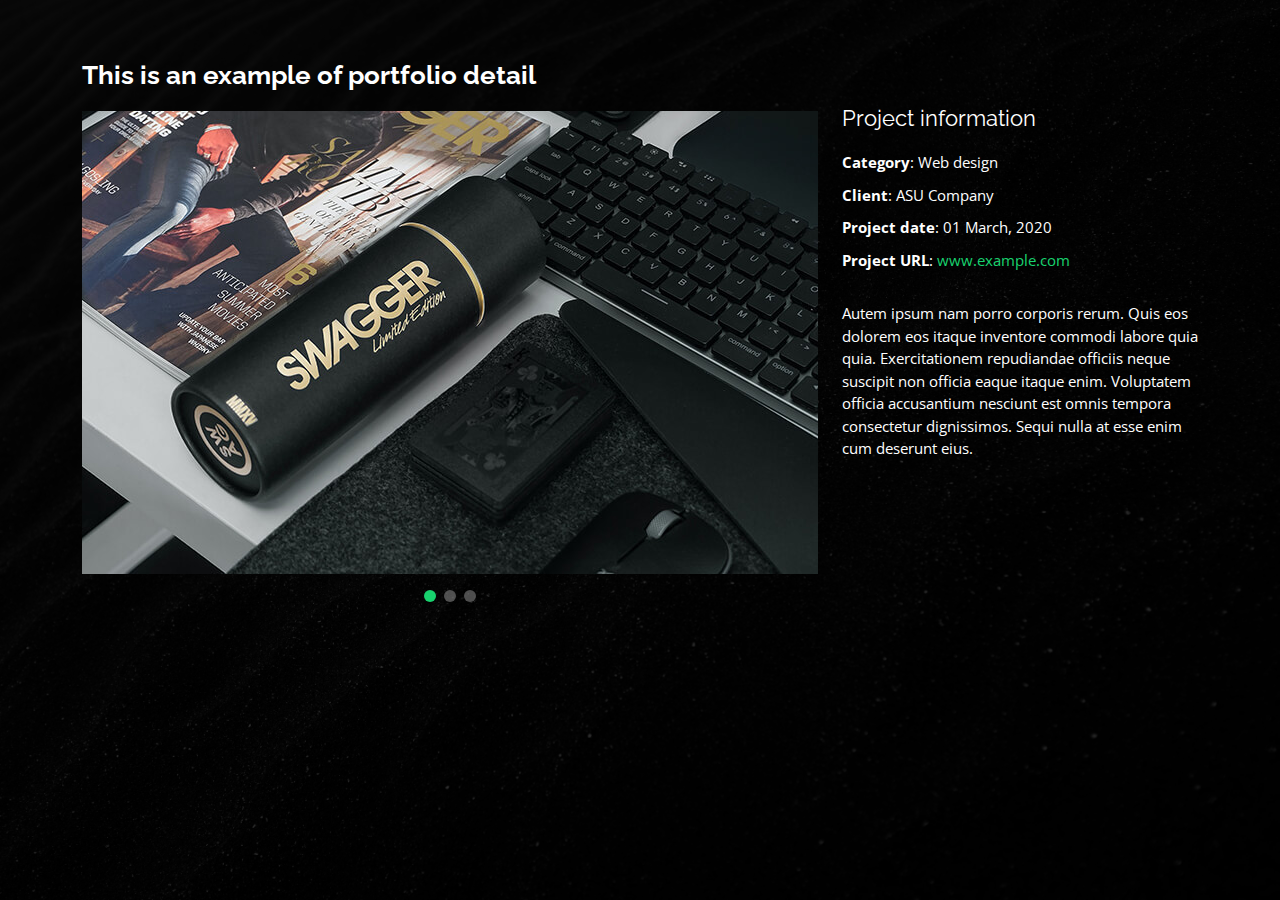
==== portfolio-details.html @ d7d7c629 "initial code" ====
<!DOCTYPE html>
<html lang="en">

<head>
  <meta charset="utf-8">
  <meta content="width=device-width, initial-scale=1.0" name="viewport">

  <title>Portfolio Details - Personal Bootstrap Template</title>
  <meta content="" name="description">
  <meta content="" name="keywords">

  <!-- Favicons -->
  <link href="assets/img/favicon.png" rel="icon">
  <link href="assets/img/apple-touch-icon.png" rel="apple-touch-icon">

  <!-- Google Fonts -->
  <link href="https://fonts.googleapis.com/css?family=Open+Sans:300,300i,400,400i,600,600i,700,700i|Raleway:300,300i,400,400i,500,500i,600,600i,700,700i|Poppins:300,300i,400,400i,500,500i,600,600i,700,700i" rel="stylesheet">

  <!-- Vendor CSS Files -->
  <link href="assets/vendor/bootstrap/css/bootstrap.min.css" rel="stylesheet">
  <link href="assets/vendor/bootstrap-icons/bootstrap-icons.css" rel="stylesheet">
  <link href="assets/vendor/boxicons/css/boxicons.min.css" rel="stylesheet">
  <link href="assets/vendor/glightbox/css/glightbox.min.css" rel="stylesheet">
  <link href="assets/vendor/remixicon/remixicon.css" rel="stylesheet">
  <link href="assets/vendor/swiper/swiper-bundle.min.css" rel="stylesheet">

  <!-- Template Main CSS File -->
  <link href="assets/css/style.css" rel="stylesheet">

  <!-- =======================================================
  * Template Name: Personal
  * Updated: Sep 18 2023 with Bootstrap v5.3.2
  * Template URL: https://bootstrapmade.com/personal-free-resume-bootstrap-template/
  * Author: BootstrapMade.com
  * License: https://bootstrapmade.com/license/
  ======================================================== -->
</head>

<body>

  <main id="main">

    <!-- ======= Portfolio Details ======= -->
    <div id="portfolio-details" class="portfolio-details">
      <div class="container">

        <div class="row">

          <div class="col-lg-8">
            <h2 class="portfolio-title">This is an example of portfolio detail</h2>

            <div class="portfolio-details-slider swiper">
              <div class="swiper-wrapper align-items-center">

                <div class="swiper-slide">
                  <img src="assets/img/portfolio/portfolio-details-1.jpg" alt="">
                </div>

                <div class="swiper-slide">
                  <img src="assets/img/portfolio/portfolio-details-2.jpg" alt="">
                </div>

                <div class="swiper-slide">
                  <img src="assets/img/portfolio/portfolio-details-3.jpg" alt="">
                </div>

              </div>
              <div class="swiper-pagination"></div>
            </div>

          </div>

          <div class="col-lg-4 portfolio-info">
            <h3>Project information</h3>
            <ul>
              <li><strong>Category</strong>: Web design</li>
              <li><strong>Client</strong>: ASU Company</li>
              <li><strong>Project date</strong>: 01 March, 2020</li>
              <li><strong>Project URL</strong>: <a href="#">www.example.com</a></li>
            </ul>

            <p>
              Autem ipsum nam porro corporis rerum. Quis eos dolorem eos itaque inventore commodi labore quia quia. Exercitationem repudiandae officiis neque suscipit non officia eaque itaque enim. Voluptatem officia accusantium nesciunt est omnis tempora consectetur dignissimos. Sequi nulla at esse enim cum deserunt eius.
            </p>
          </div>

        </div>

      </div>
    </div><!-- End Portfolio Details -->

  </main><!-- End #main -->

  <div class="credits">
    <!-- All the links in the footer should remain intact. -->
    <!-- You can delete the links only if you purchased the pro version. -->
    <!-- Licensing information: https://bootstrapmade.com/license/ -->
    <!-- Purchase the pro version with working PHP/AJAX contact form: https://bootstrapmade.com/personal-free-resume-bootstrap-template/ -->
    <!-- Designed by <a href="https://bootstrapmade.com/">BootstrapMade</a> -->
  </div>

  <!-- Vendor JS Files -->
  <script src="assets/vendor/purecounter/purecounter_vanilla.js"></script>
  <script src="assets/vendor/bootstrap/js/bootstrap.bundle.min.js"></script>
  <script src="assets/vendor/glightbox/js/glightbox.min.js"></script>
  <script src="assets/vendor/isotope-layout/isotope.pkgd.min.js"></script>
  <script src="assets/vendor/swiper/swiper-bundle.min.js"></script>
  <script src="assets/vendor/waypoints/noframework.waypoints.js"></script>
  <script src="assets/vendor/php-email-form/validate.js"></script>

  <!-- Template Main JS File -->
  <script src="assets/js/main.js"></script>

</body>

</html>
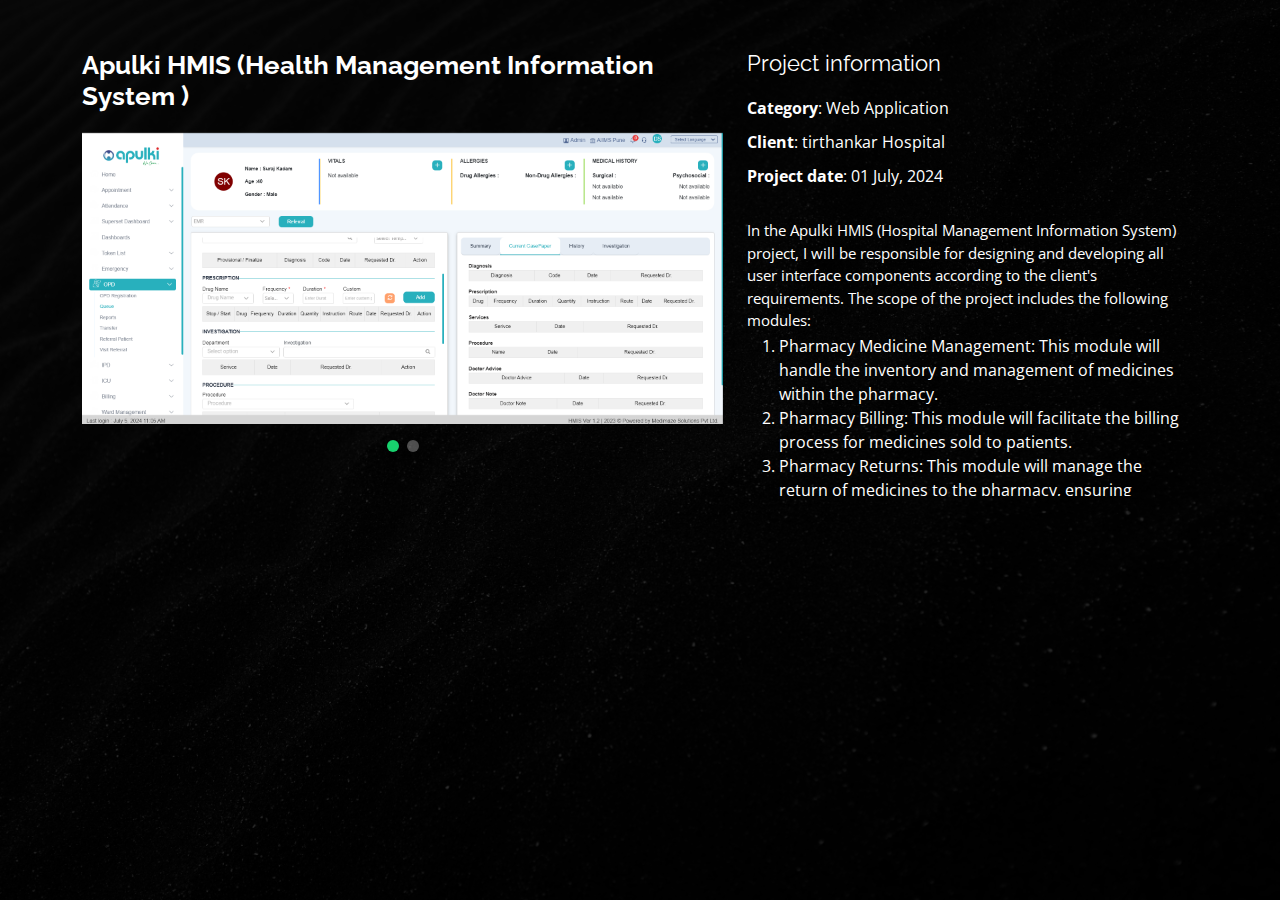
==== commit 7e26a2a6: "porfolio changes" ====
--- a/portfolio-details.html
+++ b/portfolio-details.html
@@ -14,7 +14,9 @@
   <link href="assets/img/apple-touch-icon.png" rel="apple-touch-icon">
 
   <!-- Google Fonts -->
-  <link href="https://fonts.googleapis.com/css?family=Open+Sans:300,300i,400,400i,600,600i,700,700i|Raleway:300,300i,400,400i,500,500i,600,600i,700,700i|Poppins:300,300i,400,400i,500,500i,600,600i,700,700i" rel="stylesheet">
+  <link
+    href="https://fonts.googleapis.com/css?family=Open+Sans:300,300i,400,400i,600,600i,700,700i|Raleway:300,300i,400,400i,500,500i,600,600i,700,700i"
+    rel="stylesheet">
 
   <!-- Vendor CSS Files -->
   <link href="assets/vendor/bootstrap/css/bootstrap.min.css" rel="stylesheet">
@@ -46,42 +48,47 @@
 
         <div class="row">
 
-          <div class="col-lg-8">
-            <h2 class="portfolio-title">This is an example of portfolio detail</h2>
+          <div class="col-lg-7">
+            <h2 class="portfolio-title">Apulki HMIS (Health Management Information System )</h2>
 
             <div class="portfolio-details-slider swiper">
               <div class="swiper-wrapper align-items-center">
 
                 <div class="swiper-slide">
-                  <img src="assets/img/portfolio/portfolio-details-1.jpg" alt="">
+                  <img src="assets/img/portfolio/ApulakiProject11.png" alt="">
                 </div>
 
                 <div class="swiper-slide">
-                  <img src="assets/img/portfolio/portfolio-details-2.jpg" alt="">
+                  <img src="assets/img/portfolio/ApulakiProject12.png" alt="">
                 </div>
-
-                <div class="swiper-slide">
-                  <img src="assets/img/portfolio/portfolio-details-3.jpg" alt="">
-                </div>
-
               </div>
               <div class="swiper-pagination"></div>
             </div>
 
           </div>
 
-          <div class="col-lg-4 portfolio-info">
+    <div class="col-lg-5 portfolio-info">
             <h3>Project information</h3>
-            <ul>
-              <li><strong>Category</strong>: Web design</li>
-              <li><strong>Client</strong>: ASU Company</li>
-              <li><strong>Project date</strong>: 01 March, 2020</li>
-              <li><strong>Project URL</strong>: <a href="#">www.example.com</a></li>
-            </ul>
+            <div class="content-container">
+              <ul>
+                <li><strong>Category</strong>: Web Application</li>
+                <li><strong>Client</strong>: tirthankar Hospital</li>
+                <li><strong>Project date</strong>: 01 July, 2024</li>
+              </ul>
 
-            <p>
-              Autem ipsum nam porro corporis rerum. Quis eos dolorem eos itaque inventore commodi labore quia quia. Exercitationem repudiandae officiis neque suscipit non officia eaque itaque enim. Voluptatem officia accusantium nesciunt est omnis tempora consectetur dignissimos. Sequi nulla at esse enim cum deserunt eius.
-            </p>
+              <p>In the Apulki HMIS (Hospital Management Information System) project, I will be responsible for designing
+                and developing all user interface components according to the client's requirements. The scope of the
+                project includes the following modules:</p>
+              <ol>
+                <li>Pharmacy Medicine Management: This module will handle the inventory and management of medicines
+                  within the pharmacy.</li>
+                <li>Pharmacy Billing: This module will facilitate the billing process for medicines sold to patients.</li>
+                <li>Pharmacy Returns: This module will manage the return of medicines to the pharmacy, ensuring accurate
+                  tracking and restocking.</li>
+              </ol>
+              <p>Each module will be developed with a focus on usability, efficiency, and compliance with the client's
+                specifications to ensure a comprehensive and user-friendly HMIS solution.</p>
+            </div>
           </div>
 
         </div>
@@ -113,4 +120,4 @@
 
 </body>
 
-</html>+</html>
--- a/assets/css/style.css
+++ b/assets/css/style.css
@@ -941,7 +941,7 @@
   right: 0;
   top: 0;
   bottom: 0;
-  overflow-y: auto;
+  /* overflow-y: auto; */
 }
 
 .portfolio-details .container {
@@ -955,9 +955,9 @@
   margin-bottom: 20px;
 }
 
-.portfolio-details .portfolio-info {
+/* .portfolio-details .portfolio-info {
   padding-top: 45px;
-}
+} */
 
 .portfolio-details .portfolio-info h3 {
   font-size: 22px;
@@ -1328,4 +1328,69 @@
   left: 0;
   top: 0;
   border-radius: 10px;
+}/* Add or modify these styles in assets/css/style.css */
+
+.portfolio-details {
+  padding: 30px 0;
+}
+
+.portfolio-title {
+  font-size: 24px;
+  font-weight: bold;
+  margin-bottom: 20px;
+}
+
+.portfolio-info h3 {
+  font-size: 20px;
+  font-weight: bold;
+  margin-bottom: 20px;
+}
+
+.portfolio-info ul {
+  list-style: none;
+  padding: 0;
+}
+
+.portfolio-info ul li {
+  padding: 10px 0;
+  font-size: 16px;
+}
+
+.portfolio-info p, .portfolio-info ol {
+  font-size: 16px;
+  line-height: 1.5;
+}
+
+.portfolio-details-slider img {
+  width: 100%;
+  height: auto;
+}
+
+.swiper-slide {
+  display: flex;
+  justify-content: center;
+  align-items: center;
+}
+
+.portfolio-info .content-container {
+  max-height: 400px; /* Adjust height as needed */
+  overflow-y: auto;
+  padding-right: 15px; /* Prevent content from being hidden behind the scrollbar */
+}
+
+.portfolio-info .content-container::-webkit-scrollbar {
+  width: 10px;
+}
+
+.portfolio-info .content-container::-webkit-scrollbar-thumb {
+  background-color: #18D26E;
+  border-radius: 10px;
+}
+
+.portfolio-info .content-container::-webkit-scrollbar-thumb:hover {
+  background-color: #19b361;
+}
+.portfolio-info ul li {
+  padding:0px !important;
+  font-size: 16px;
 }